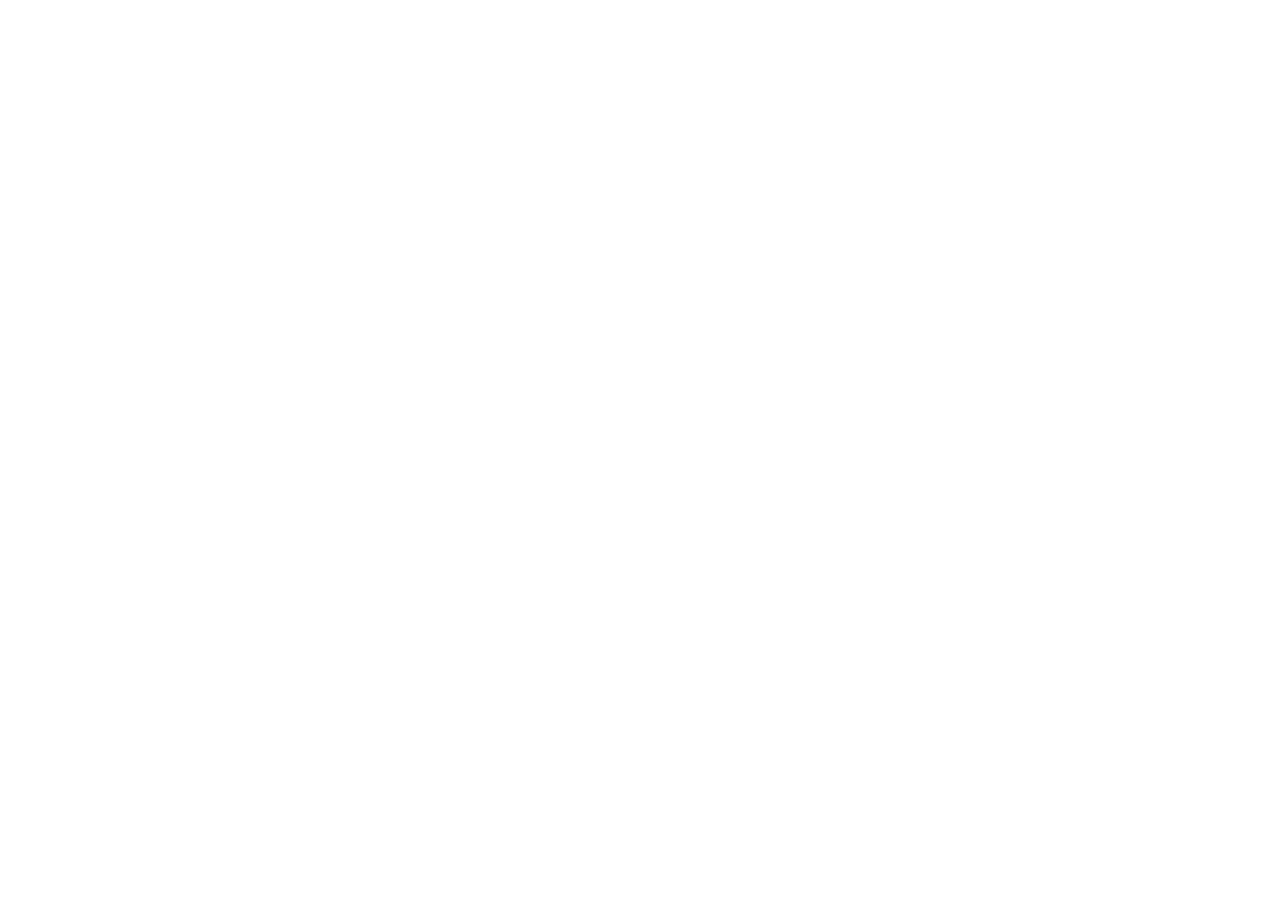
==== pages/login/index.html @ 654e660e "Initial commit" ====
<!DOCTYPE html>
<html lang="pt-br">
<head>
    <meta charset="UTF-8">
    <meta http-equiv="X-UA-Compatible" content="IE=edge">
    <meta name="viewport" content="width=device-width, initial-scale=1.0">
    <link rel="stylesheet" href="/styles/globalStyles.css">
    <link rel="stylesheet" href="index.css">
    <title>Login</title>
</head>
<body>
    <script src="/scripts/modal.js"></script>
</body>
</html>
---- styles/globalStyles.css ----
*{
    padding: 0;
    margin: 0;
    box-sizing: border-box;
}

:root{
    --color-primary: /* definir */;
    --color-grey-1: #191C1F;
    --color-grey-2: #212529;
    --color-grey-3: #343A40;
    --color-grey-4: #ADB5BD;
    --color-grey-5: #CED4DA;
    --color-grey-6: #EDF2FF;
}
---- pages/login/index.css ----
/* Desenvolva seu código aqui... */
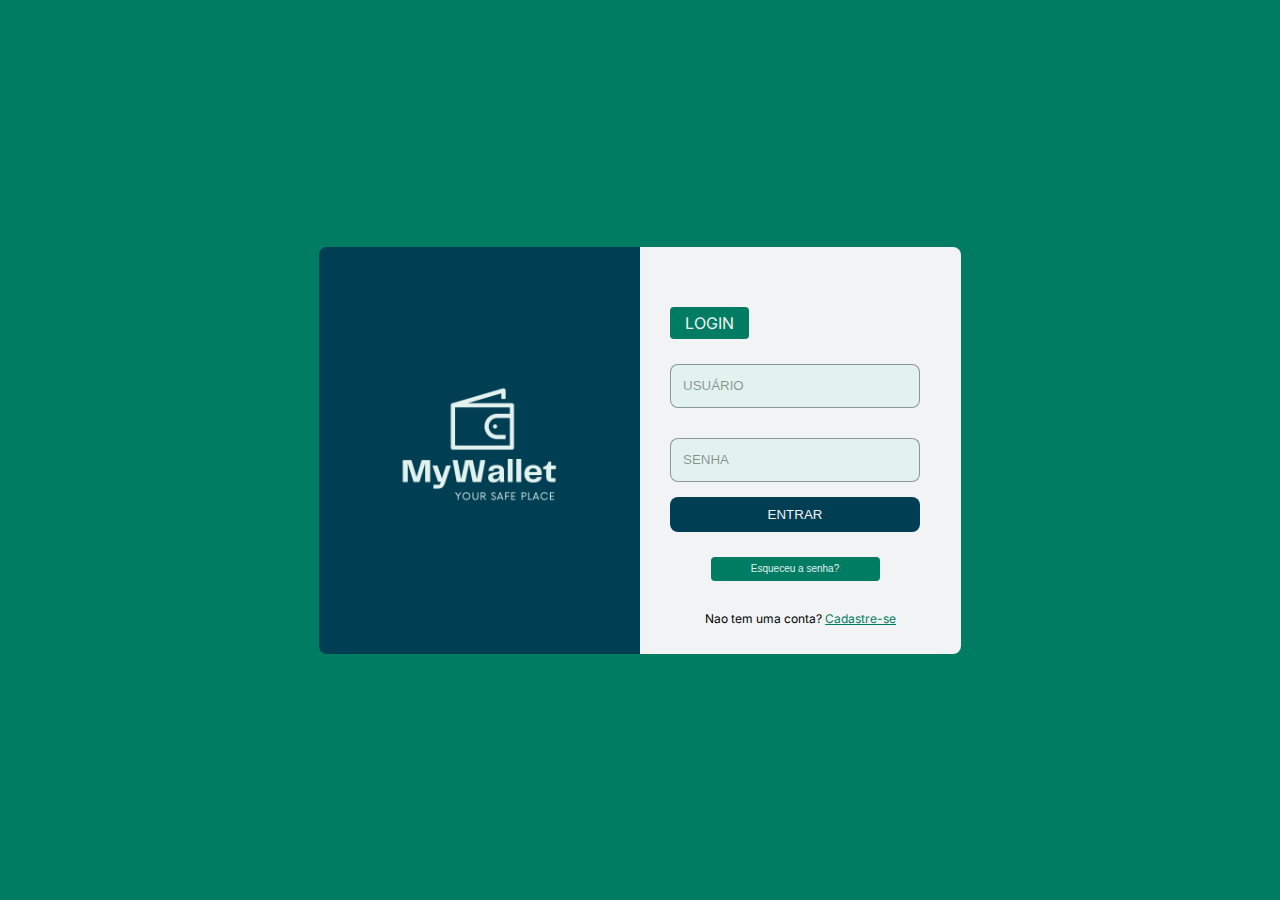
==== commit 1819d46f: "first commit" ====
--- a/pages/login/index.html
+++ b/pages/login/index.html
@@ -6,9 +6,28 @@
     <meta name="viewport" content="width=device-width, initial-scale=1.0">
     <link rel="stylesheet" href="/styles/globalStyles.css">
     <link rel="stylesheet" href="index.css">
+    <link rel="stylesheet" href="/styles/stylemodal.css">
     <title>Login</title>
 </head>
-<body>
-    <script src="/scripts/modal.js"></script>
-</body>
+    <body id="body">
+        <main id="container">
+            <div class="container-logo">
+                <img class = "logo-img" src="/assets/img/logo.png" alt="">
+            </div>
+            <div class="container-login">
+                <p class="login-text">LOGIN</p>
+                <form>
+                    <input type="text" placeholder="USUÁRIO">
+                    <input type="password" placeholder="SENHA">
+                    <button class="entrar">ENTRAR</button>
+                    <button class="forget-password">Esqueceu a senha?</button>
+                </form>
+                <footer>
+                    <p>Nao tem uma conta?</p> 
+                    <a class="cadastrar" href="http://google.com" target="_blank">Cadastre-se</a> 
+                </footer>
+            </div>
+        </main>
+        <script src="/scripts/modal.js"></script>
+    </body>
 </html>--- a/styles/globalStyles.css
+++ b/styles/globalStyles.css
@@ -1,15 +1,32 @@
+@import url('https://fonts.googleapis.com/css2?family=Inter:wght@400;500;600;700&display=swap');
+
 *{
     padding: 0;
     margin: 0;
     box-sizing: border-box;
+
+}
+
+body{
+    font-family: var(--font-family);
+    height: 100vh;
+    display: flex;
+    justify-content: center;
+    align-items: center;
+    background-color: var(--color-primary);
+    position: relative;
 }
 
 :root{
-    --color-primary: /* definir */;
-    --color-grey-1: #191C1F;
-    --color-grey-2: #212529;
-    --color-grey-3: #343A40;
-    --color-grey-4: #ADB5BD;
-    --color-grey-5: #CED4DA;
-    --color-grey-6: #EDF2FF;
-}+    --color-primary: #007c62;
+    --color-blue: #003e53;
+    --color-grey-1: #E1F2EF;
+    --color-grey-2: #f1f3f5;
+
+    --font-family: "Inter";
+
+    --border-radius-1: 8px;
+    --border-radius-2: 4px;
+}
+
+
--- a/pages/login/index.css
+++ b/pages/login/index.css
@@ -1 +1,90 @@
-/* Desenvolva seu código aqui... */+ main{
+    display: flex;
+    width: 714;
+    height: 407;
+}
+
+.logo-img{ 
+    width: 235px;
+    height: 235px;
+}   
+
+.container-logo{
+    display: flex;
+    align-items: center;
+    justify-content: center;
+    background-color: var(--color-blue);
+    width: 321px;
+    height: 407px;
+    border-radius: var(--border-radius-1) 0px 0px var(--border-radius-1);
+}
+
+.container-login{
+    display: flex;
+    align-items: flex-start;
+    flex-direction: column;
+    background-color: var(--color-grey-2);
+    width: 321px;
+    height: 407px;
+    padding: 60px 30px;
+    border-radius: 0px var(--border-radius-1) var(--border-radius-1) 0px ;
+}
+
+form {
+    display: flex;
+    flex-direction: column;
+    align-content: flex-start;
+}
+
+.entrar{
+    background-color: var(--color-blue);
+    color: var(--color-grey-2);
+    border: none;
+    border-radius: var(--border-radius-1);
+    height: 35px;
+}
+
+.login-text{
+    background-color: var(--color-primary);
+    color: var(--color-grey-2);
+    padding: 6px 15px;
+    border-radius: var(--border-radius-2);
+    margin-bottom: 10px;
+}
+
+input {
+    background-color: var(--color-grey-1);
+    border-radius: var(--border-radius-1);
+    border: 1px solid rgba(0, 0, 0, 0.377);
+    margin: 15px 0px;
+    height: 44px;
+    width: 250px;
+}
+input::placeholder{
+    color: rgba(0, 0, 0, 0.405);
+    padding: 12px;
+}
+
+.forget-password{
+    font-size: 10px;
+    align-self: center;
+    background-color: var(--color-primary);
+    border-radius: var(--border-radius-2);
+    color: var(--color-grey-1);
+    height: 24px;
+    width: 169px;
+    border: none;
+    margin-top: 25px;
+    margin-bottom: 30px;
+}
+
+footer {
+    font-size: 12px;
+    display: flex;
+    align-self: center;
+}
+
+.cadastrar{
+    padding-left: 3px;
+    color: var(--color-primary);
+}--- a/styles/stylemodal.css
+++ b/styles/stylemodal.css
@@ -0,0 +1,78 @@
+
+.container-modal {
+    background-color: var(--color-grey-2);
+    display: flex;
+    flex-direction: column;
+    border: 1px solid var(--color-blue);
+    width: 350px;
+    height: 300px;
+    border-radius: var(--border-radius-1);
+    padding: 20px;
+    position: absolute;
+    top: 33vh;
+    left: 39vw;
+}
+
+
+.container-modal div {
+    display: flex;
+    justify-content: space-between;
+    margin-bottom: 5px;
+    padding: 10px 0px;
+}
+
+.container-modal div p {
+    background-color: var(--color-primary);
+    border-radius: var(--border-radius-2);
+    color: var(--color-grey-2);
+    padding: 4px 25px;
+}
+
+.container-modal div button {
+    font-size: 10px;
+    background-color: var(--color-grey-1);
+    border: none;
+    padding: 5px 10px;
+    border-radius: 100px ;
+    border: 1px solid rgba(0, 0, 0, 0.37);
+}
+
+.container-modal div button:hover{
+    background-color: var(--color-blue);
+    color: var(--color-grey-2);
+    cursor: pointer;
+}
+
+.container-modal form{
+    display: flex;
+    flex-direction: column;
+}
+
+.container-modal form input {
+    background-color: var(--color-grey-1);
+    border: none;
+    padding: 5px;
+    margin-bottom: 5px;
+    height: 35px;
+    border-radius: var(--border-radius-1);
+    border: 1px solid rgba(0, 0, 0, 0.37);
+}
+
+.enviar{ 
+    background-color: var(--color-primary);
+    border-radius: var(--border-radius-2);
+    margin: 20px 0px 10px 0px;
+    color: var(--color-grey-2);
+    border: none;
+    padding: 5px;
+    height: 35px;
+}
+
+.via-sac{
+    background-color: var(--color-blue);
+    border-radius: var(--border-radius-2);
+    color: var(--color-grey-1);
+    border: none;
+    padding: 5px;
+    height: 35px;
+}